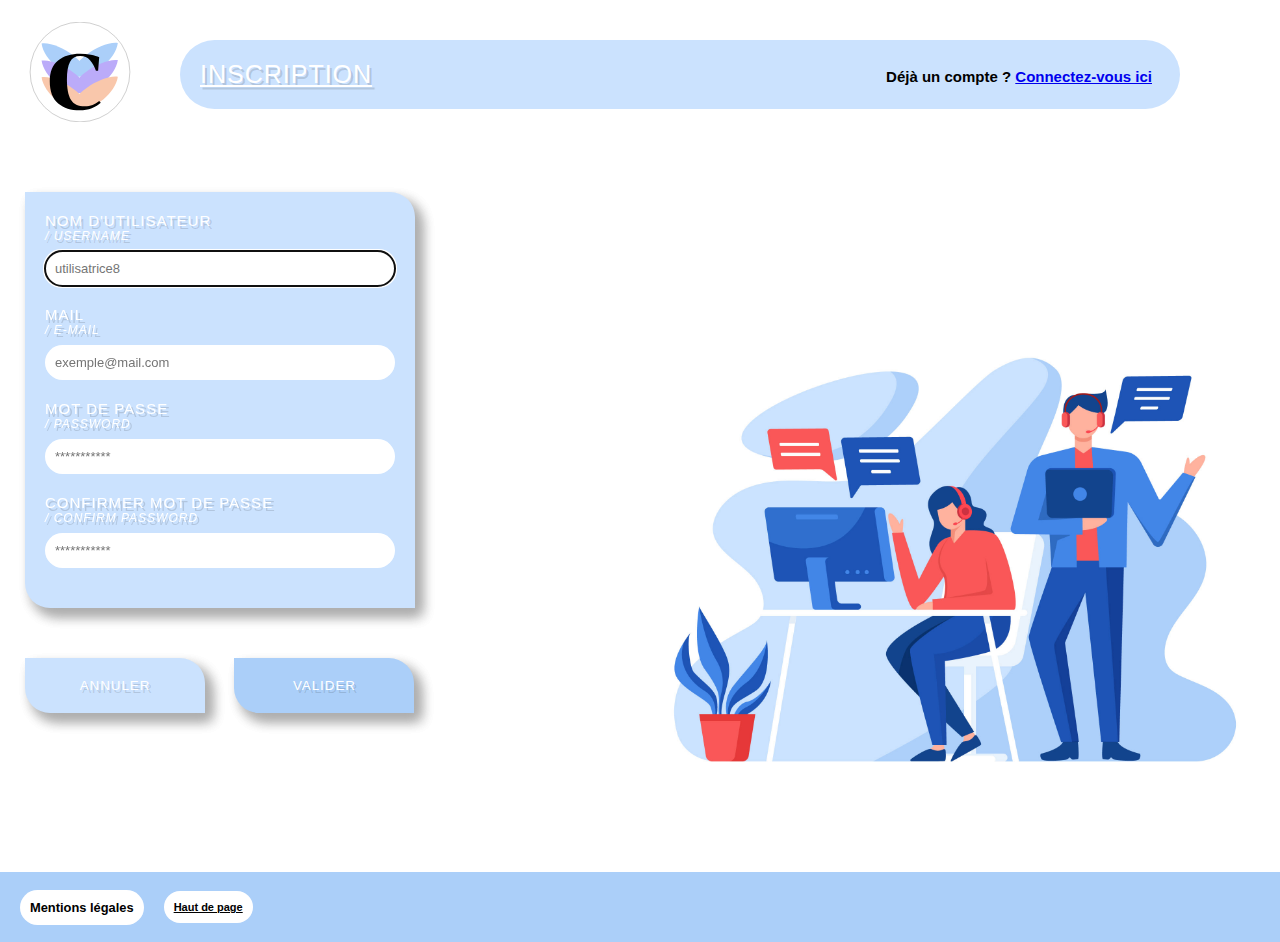
==== index.html @ 34869692 "rename inscription.html page to index.html" ====
<!DOCTYPE html>

<html lang="fr">

    <head>
        <meta charset="UTF-8">
        <meta http-equiv="X-UA-Compatible" content="IE=edge">
        <meta name="viewport" content="width=device-width, initial-scale=1.0">
        <meta name="description" content="Inscrivez-vous dans la Incorporation de Claire et deverser vos oeuvres d'art partout sur la toile.">
        <link href="assets/CSS/inscription.css" rel="stylesheet">
        <link rel="icon" type="image/x-icon" href="/assets/IMG/logo_claire_inc.svg">
        <title>Claire.inc | Inscription</title>
    </head>
    <body>
        <header>
            <input type="checkbox" id="open">
            <label for="checkbox" class="burger-icon">
                <span></span>
                <span></span>
                <span></span>
            </label>
            
            <nav class="menuBurger">
                <ul>
                    <li>
                        <h2>Déjà un compte ?</h2>
                    </li>
                    <li>
                        <h2><a href="views/connexion.html">Connectez-vous ici</a></h2>
                    </li>
                </ul>
            </nav>

            <img src="/assets/IMG/logo_claire_inc.svg" alt="logo_claire.inc"/>
            
        </header>
        
        <main>
            <h1>Inscription</h1>
            <h2>Déjà un compte ?&nbsp;<a href="views/connexion.html">Connectez-vous ici</a></h2>

            <form method="post">
                
                <label for="username">Nom d'utilisateur <em>/ Username</em>
                    <input id="setusername" type="text" name="username" placeholder="utilisatrice8" autofocus/>
                </label>
                
                <label for="email">Mail<em>/ E-mail</em>
                    <input id="setemail" type="email" name="email" placeholder="exemple@mail.com"/>
                </label>
            
                <label for="password">Mot de passe <em>/ Password</em>
                    <input id="setpassword" type="password" name="password" placeholder="***********"/>
                </label>
                
                <label for="confirm-password">Confirmer mot de passe <em>/ Confirm password</em>
                    <input id="confirm-password" type="password" name="confirm-password" placeholder="***********"/>
                </label>
                
            </form>

            <button id="btnAnnuler" type="reset">Annuler</button>
            <button id="btnValider" onclick="noclickinscription()">Valider</button>    
        </main>

        <footer>
            <h3>Mentions légales</h3>

            <a href="#">Haut de page</a>
        </footer>

        <script src="assets/JS/inscription.js"></script>
    </body>
</html>
---- assets/CSS/inscription.css ----
* {
    margin: 0;
    padding: 0;
    font-family: 'Inter', sans-serif;
}

header {
    height: 100px;
    display: flex;
    justify-content: space-between;
    margin: 22px;
}

.burger-icon span {
    display: block;
    width: 50px;
    height: 6px;
    background-color: #ABCFF9;
    margin: 10px 0;
}

.burger-icon span:nth-of-type(2) {
    width: 40px;
}

.menuBurger{
    width: 100px;
    transition: 0.5s ease-in-out;
    transform: translate(-450%); 
    z-index: 1;
    margin-top: 65px;
}

#open {
    opacity: 0;
    position: absolute;
    margin: 10px;
    z-index: 2;
}

#open:checked ~ .menuBurger {
    transform: translate(-100%);
}

nav a {
    color: black;
}

ul {
    background-color: #ABCFF9;
    opacity: 75%;
    border-radius: 0 25px 25px 0;
    padding: 20px;
    width: 185px;
}

li {
    display: inline-block;
    font-size: 13px;
    padding: 10px;
    border-radius: 25px;
}

li:hover {
    background-color: white;
}

img {
    height: auto;
    width: 120px;
}

main {
    width: 100%;
    margin: 25px 0 40px 0;
}

main > h2 {
    opacity: 0;
}

h1 {
    text-decoration: underline;
    font-size: 25px;
    text-align: center;
}

h1, form, button {
    background-color: #CBE2FE ;
    border-radius: 0 25px 0 25px;
    padding: 20px;
    margin: 0 25px 50px 25px;
    color: white;
    text-transform: uppercase;
    text-shadow: 2.5px 2.5px rgba(0, 0, 0, 0.126);
    font-weight: 400;
    border: none;
    letter-spacing: 1px;
}

form, button {
    -webkit-box-shadow: 7px 8px 13px -1px #AEAEAE, 7px 8px 13px -1px #AEAEAE; 
    box-shadow: 7px 8px 13px -1px #AEAEAE, 7px 8px 13px -1px #AEAEAE;
}

label:not(header > label) {
    font-size: 15px;
    display: flex;
    flex-direction: column;
}

em {
    font-size: 12px;
}

input {
    border: none;
    padding: 10px;
    border-radius: 50px;
    margin-top: 8px;
    margin-bottom: 20px;
    font-size: 13px;
}

button {
    margin-right: 0;
    width: 135px;
}

button:nth-of-type(2) {
    background-color: #ABCFF9;
}

footer {
    background-color: #ABCFF9 ;
    height: 70px;
    display: flex;
    align-items: center;
    font-size: 11px;
    font-weight: 600;
    margin-top: 109px;
}

footer > a, footer > a:visited, footer > h3 {
    background-color: white;
    padding: 10px;
    border-radius: 25px;
    margin-left: 20px;
    color: black;
}


@media (min-width: 420px) {
    #open:checked ~ .menuBurger {
    transform: translate(-125%);
    }
}
@media (min-width: 470px) {
    #open:checked ~ .menuBurger {
    transform: translate(-150%);
    }
}
@media (min-width: 540px) {
    #open:checked ~ .menuBurger {
    transform: translate(-190%);
    }
}
@media (min-width: 580px) {
    #open:checked ~ .menuBurger {
    transform: translate(-200%);
    }
}
@media (min-width: 600px) {
    main {
        background: url(/assets/IMG/illustration_inscription.jpg) no-repeat right;
        background-size: 650px;
        background-position-y: 50px;
    }
    main > h2 {
        opacity: 1;
        font-size: 15px;
        position: absolute;
        display: flex;
        justify-content: flex-end;
        width: 90%;
        top: 115px;
    }
    h1 {
        border-radius: 50px;
        position: absolute;
        display: flex;
        justify-content: flex-start;
        top: 40px;
        width: 55%;
        margin-left: 180px;
        margin-right: 0;
    }
    form {
        width: 350px;
        margin-top: 70px;
    }
    ul, .burger-icon {
        display: none;
    }
    header {
        display: flex;
        justify-content: flex-start;
        margin: 22px 0 0 -80px;
    }
    button {
        width: 180px;
    }
}
@media (min-width: 750px) {
    main > h2 {
        top: 68px;
    }
    h1 {
        width: 65%;
    }
}
@media (min-width: 870px) {
    h1 {
        width: 72%;
    }
}
@media (min-width: 980px) {
    h1 {
        width: 70%;
    }
}
@media (min-width: 1080px) {
    h1 {
        width: 75%;
    }
}
@media (min-width: 1300px){
    form, button:not(button:nth-of-type(2)) {
        margin-left: 125px;
    }
}
@media (min-width: 1420px) {
    h1 {
        width: 80%;
    }
}
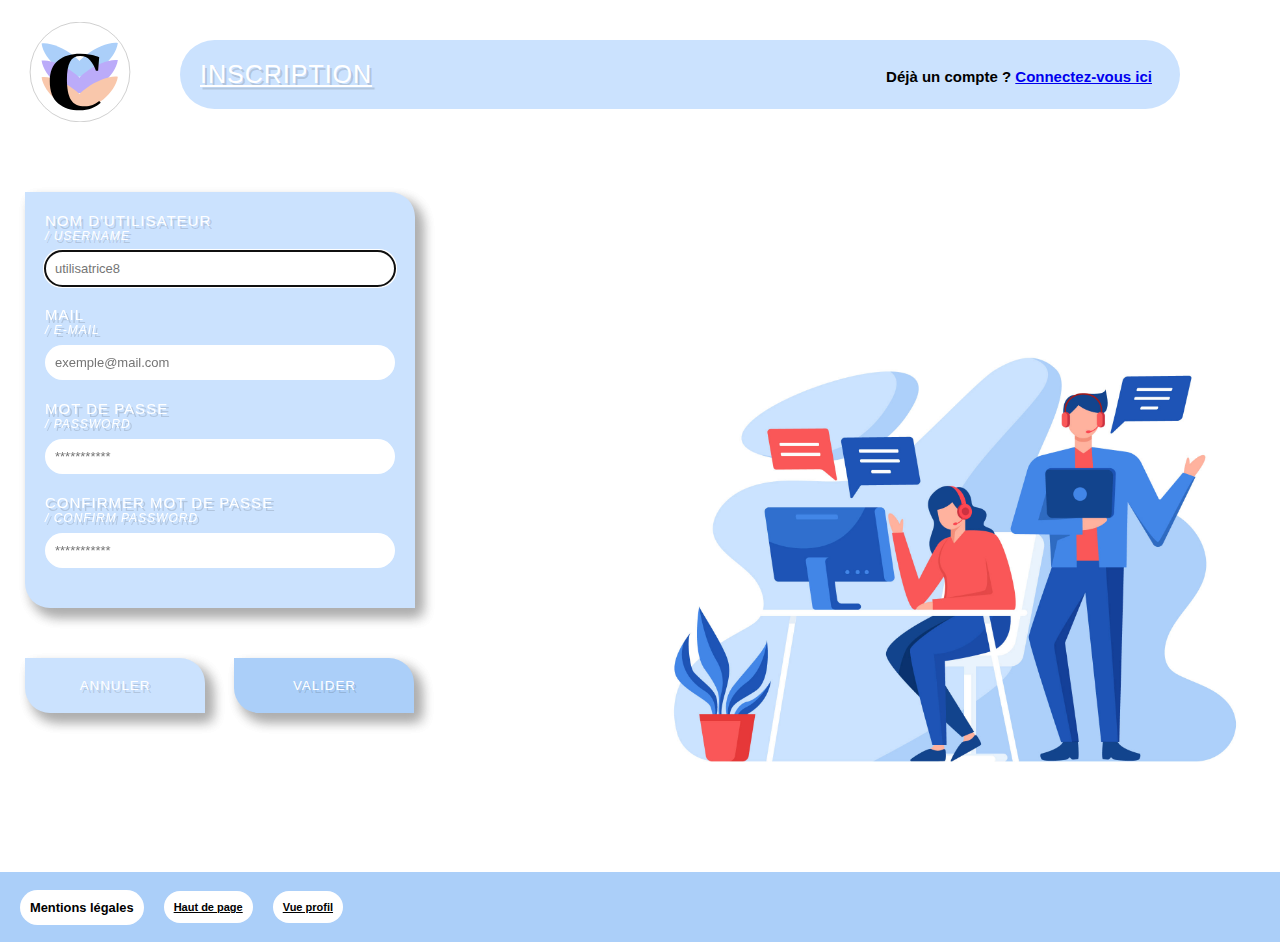
==== commit 7d5216df: "lien vers page de profil dans footer" ====
--- a/index.html
+++ b/index.html
@@ -31,7 +31,7 @@
                 </ul>
             </nav>
 
-            <img src="/assets/IMG/logo_claire_inc.svg" alt="logo_claire.inc"/>
+            <img src="/assets/IMG/logo_claire_inc.svg" alt="logo_claire.inc">
             
         </header>
         
@@ -42,31 +42,32 @@
             <form method="post">
                 
                 <label for="username">Nom d'utilisateur <em>/ Username</em>
-                    <input id="setusername" type="text" name="username" placeholder="utilisatrice8" autofocus/>
+                    <input id="setusername" type="text" name="username" placeholder="utilisatrice8" autofocus>
                 </label>
                 
                 <label for="email">Mail<em>/ E-mail</em>
-                    <input id="setemail" type="email" name="email" placeholder="exemple@mail.com"/>
+                    <input id="setemail" type="email" name="email" placeholder="exemple@mail.com">
                 </label>
             
                 <label for="password">Mot de passe <em>/ Password</em>
-                    <input id="setpassword" type="password" name="password" placeholder="***********"/>
+                    <input id="setpassword" type="password" name="password" placeholder="***********">
                 </label>
                 
                 <label for="confirm-password">Confirmer mot de passe <em>/ Confirm password</em>
-                    <input id="confirm-password" type="password" name="confirm-password" placeholder="***********"/>
+                    <input id="confirm-password" type="password" name="confirm-password" placeholder="***********">
                 </label>
                 
             </form>
 
             <button id="btnAnnuler" type="reset">Annuler</button>
-            <button id="btnValider" onclick="noclickinscription()">Valider</button>    
+            <button id="btnValider">Valider</button>    
         </main>
 
         <footer>
             <h3>Mentions légales</h3>
 
             <a href="#">Haut de page</a>
+            <a href="/views/profil.html">Vue profil</a>
         </footer>
 
         <script src="assets/JS/inscription.js"></script>
